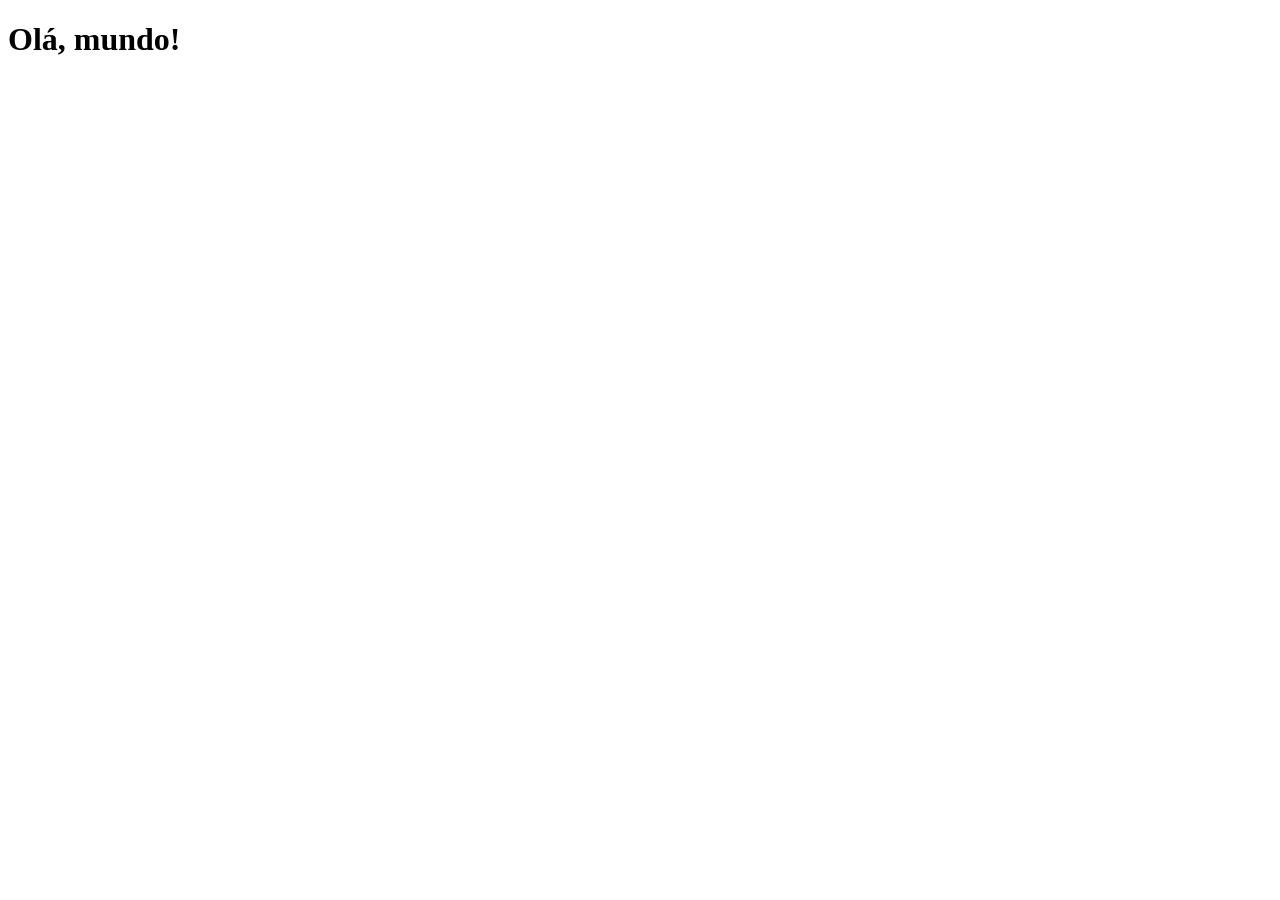
==== index.html @ 077fa7a0 "Create index.html" ====
<!DOCTYPE html>
<html lang="pt-BR">
<head>
    <meta charset="UTF-8">
    <meta name="viewport" content="width=device-width, initial-scale=1.0">
    <link rel="shortcut icon" type="image/x-icon" href="favicon.ico">
    <title>Projeto Redes Sociais</title>
</head>
<body>
    <h1>Olá, mundo!</h1>
</body>
</html>
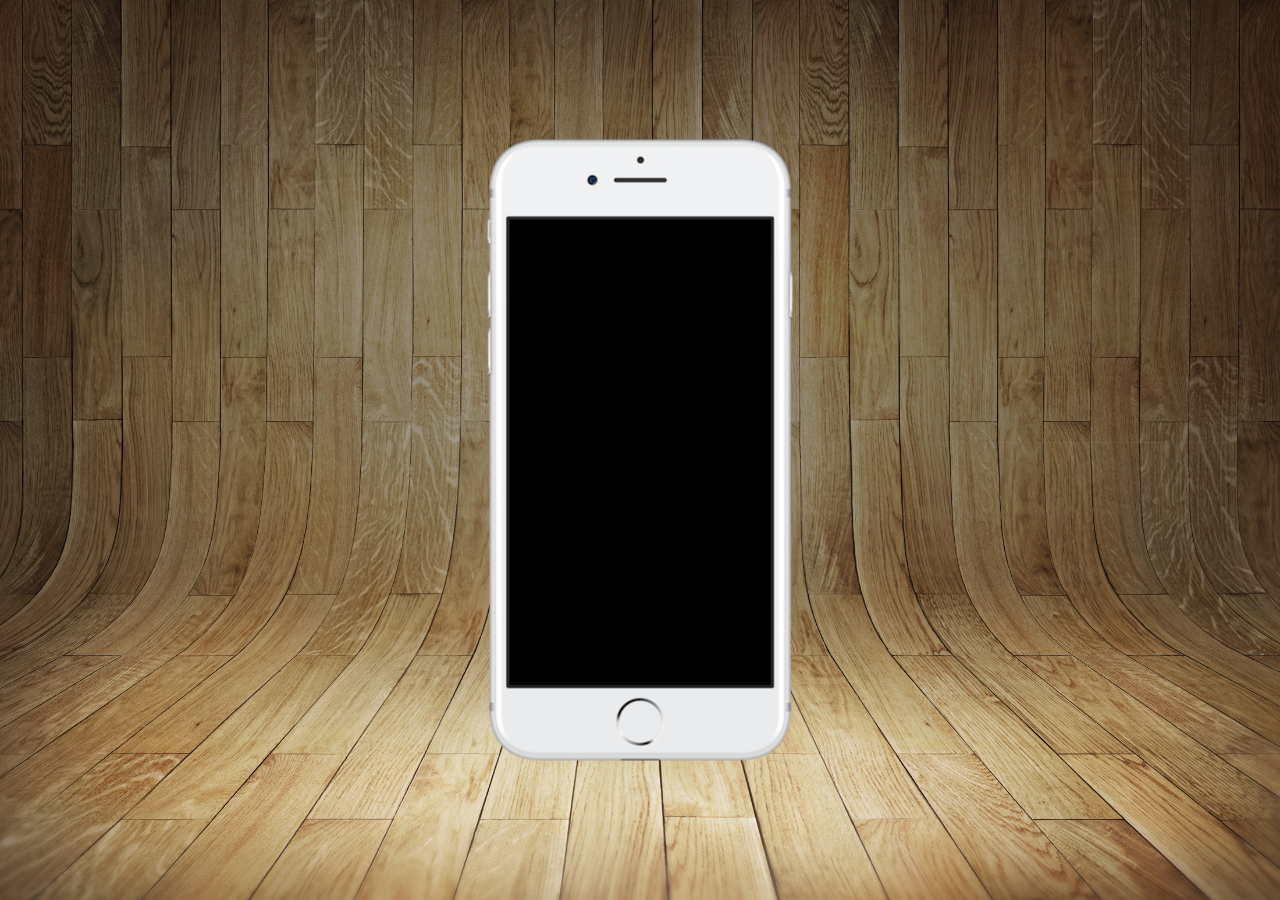
==== commit 3abaceda: "atualização do projeto social" ====
--- a/index.html
+++ b/index.html
@@ -4,9 +4,17 @@
     <meta charset="UTF-8">
     <meta name="viewport" content="width=device-width, initial-scale=1.0">
     <link rel="shortcut icon" type="image/x-icon" href="favicon.ico">
+    <link rel="stylesheet" href="estilo/style.css">
     <title>Projeto Redes Sociais</title>
 </head>
 <body>
-    <h1>Olá, mundo!</h1>
+    <main>
+        <section id="telefone">
+
+        </section>
+        <section id="redes-sociais">
+
+        </section>
+    </main>
 </body>
 </html>
--- a/estilo/style.css
+++ b/estilo/style.css
@@ -0,0 +1,34 @@
+@charset "UTF-8";
+
+* {
+    margin: 0;
+    padding: 0;
+    font-family: Arial, Helvetica, sans-serif;
+}
+
+html, body {
+    height: 100vh;
+    width: 100vw;
+    background-color: black;
+}
+
+body {
+    background: url('../imagens/fundo-madeira.jpg') no-repeat top center;
+    background-size: cover;
+    background-attachment: fixed;
+}
+
+main {
+    position: relative;
+    height: 100vh;
+}
+
+section#telefone {
+    position: absolute;
+    top: 50%;
+    left: 50%;
+    transform: translate(-50%, -50%);
+    height: 627px;
+    width: 311px;
+    background: url('../imagens/frame-iphone.png') no-repeat;
+}
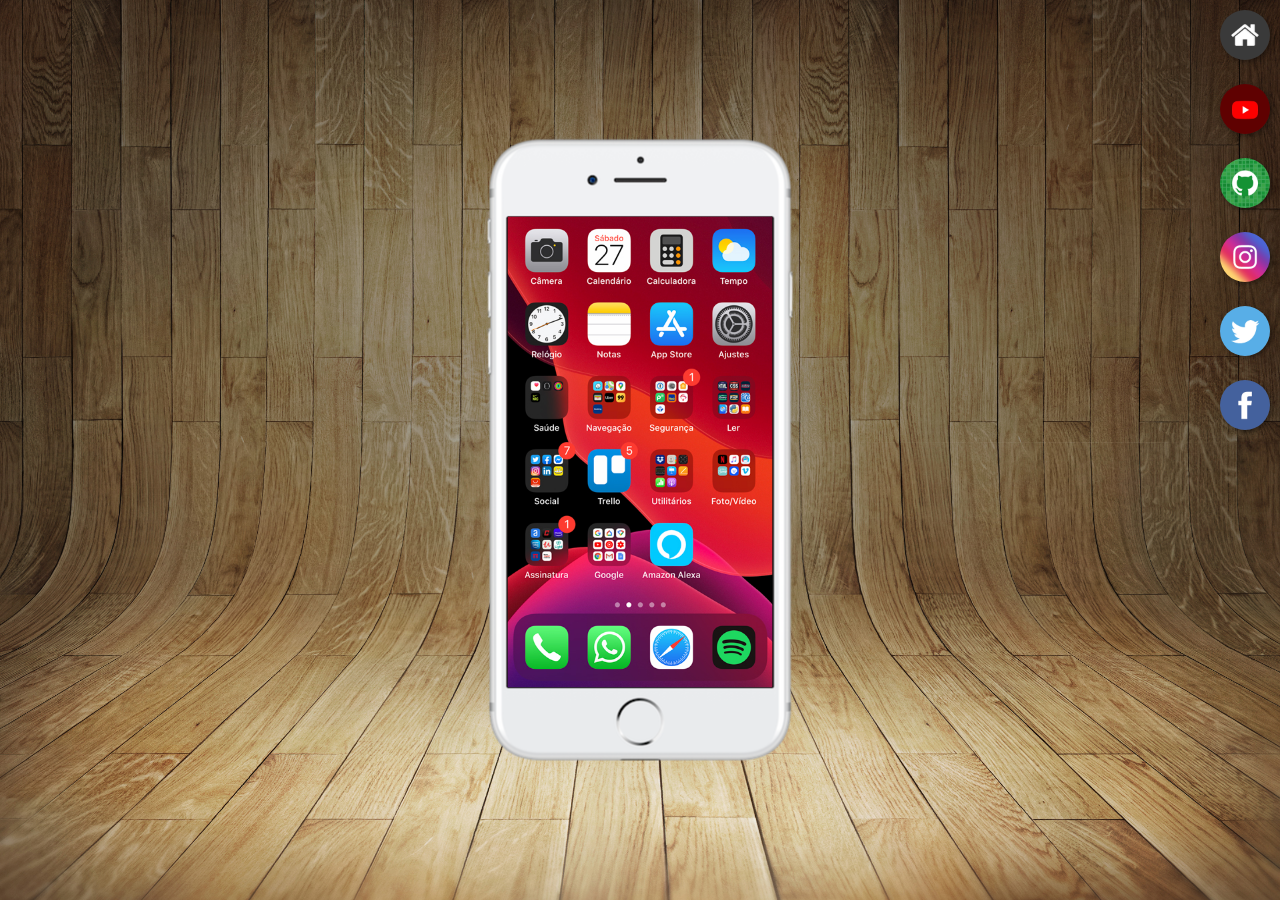
==== commit 0456d56e: "atualização projeto" ====
--- a/index.html
+++ b/index.html
@@ -10,10 +10,18 @@
 <body>
     <main>
         <section id="telefone">
+            <iframe src="home.html" name="tela" id="tela" frameborder="0">
+                Seu navegador não é compatível com iframes.
+            </iframe>
 
         </section>
         <section id="redes-sociais">
-
+            <a href="home.html" target="tela"><img src="imagens/logo-home.jpg" alt="home"></a> <br>
+            <a href="youtube.html" target="tela"><img src="imagens/logo-youtube.jpg" alt="YouTube"></a> <br>
+            <a href="github.html" target="tela"><img src="imagens/logo-github.jpg" alt="Github"></a> <br>
+            <a href="instagram.html" target="tela"><img src="imagens/logo-instagram.jpg" alt="Instagram"></a> <br>
+            <a href="twitter.html" target="tela"><img src="imagens/logo-twitter.jpg" alt="Twitter"></a> <br>
+            <a href="facebook.html" target="tela"><img src="imagens/logo-facebook.jpg" alt="Facebook"></a> <br>
         </section>
     </main>
 </body>
--- a/estilo/style.css
+++ b/estilo/style.css
@@ -31,4 +31,29 @@
     height: 627px;
     width: 311px;
     background: url('../imagens/frame-iphone.png') no-repeat;
+}
+
+iframe#tela {
+    position: relative;
+    top: 80px;
+    left: 23px;
+    width: 265px;
+    height: 471px;
+}
+
+section#redes-sociais {
+    text-align: right;
+}
+
+section#redes-sociais img {
+    width: 50px;
+    margin: 10px;
+    border-radius: 50%;
+    box-shadow: 2px 2px 5px rgba(0, 0, 0, 0.4) ;
+    box-sizing: border-box;
+}
+
+section#redes-sociais img:hover {
+    transform: scale(1.2);
+    transition: transform 0.3s ease;
 }
